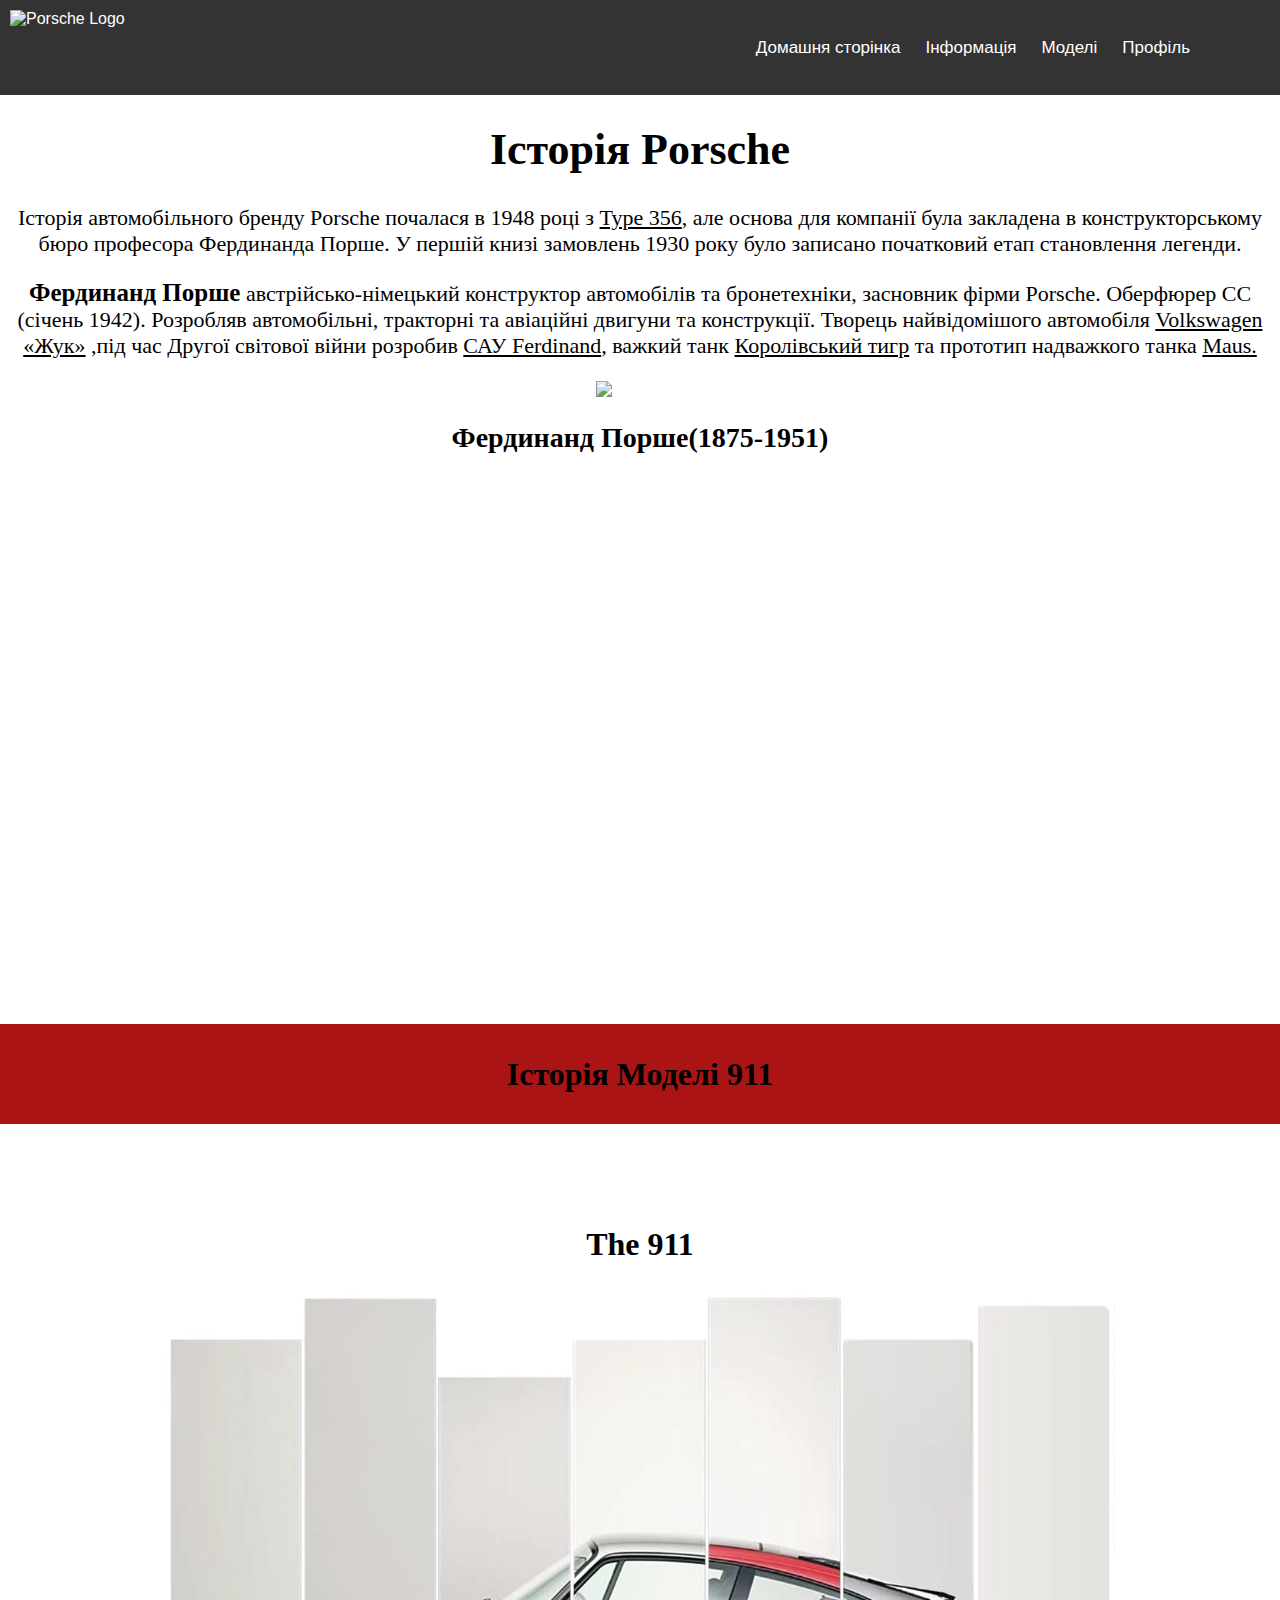
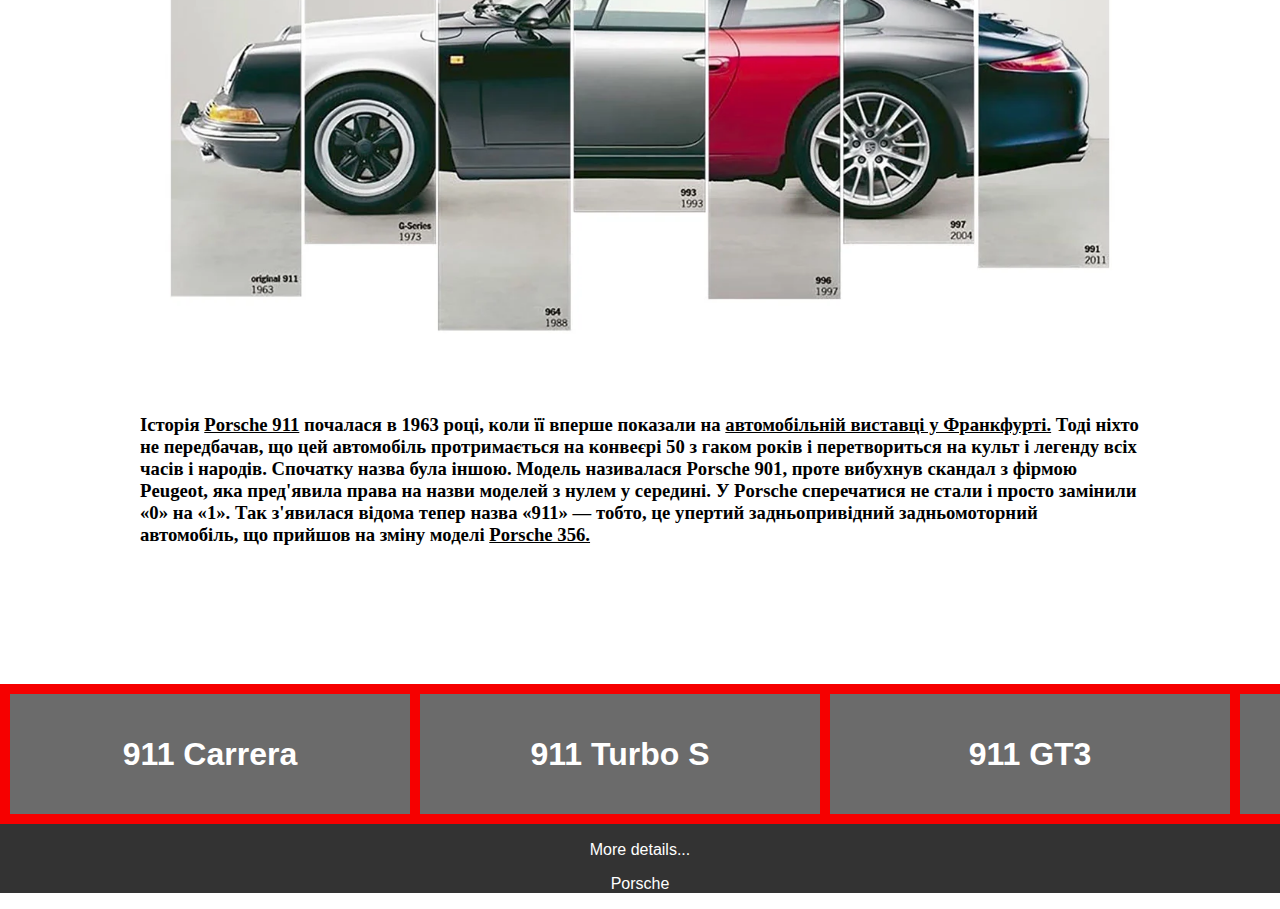
==== Andry Popovych/Porsche-website/Porshce.html @ e0d25036 "1121" ====
<!DOCTYPE html>
<html lang="en">
  <head>
    <meta charset="UTF-8" />
    <meta name="viewport" content="width=device-width, initial-scale=1.0" />
    <title>Porsche History</title>
    <link rel="stylesheet" href="style.css" />
  </head>
  <body>
    <header>
      <img src="Porsche_logo.png" alt="Porsche Logo" />
      <nav>
        <a href="#Home">Домашня сторінка</a>
        <a href="#Info">Інформація</a>
        <a href="#Models">Моделі</a>
        <a href="#Profile">Профіль</a>
      </nav>
    </header>

    <main class="main-container">
      <div class="main-content">
        <div class="container">
          <div class="main-txt">
            <h1>Історія Porsche</h1>
            <p>
              Історія автомобільного бренду Porsche почалася в 1948 році з
              <a
                class="links-main-txt"
                href="https://uk.wikipedia.org/wiki/Porsche_356"
                >Type 356</a
              >, але основа для компанії була закладена в конструкторському бюро
              професора Фердинанда Порше. У першій книзі замовлень 1930 року
              було записано початковий етап становлення легенди.
            </p>
            <p>
              <strong class="strong-txt">Фердинанд Порше</strong>
              австрійсько-німецький конструктор автомобілів та бронетехніки,
              засновник фірми Porsche. Оберфюрер СС (січень 1942). Розробляв
              автомобільні, тракторні та авіаційні двигуни та конструкції.
              Творець найвідомішого автомобіля
              <a
                class="links-main-txt"
                href="https://uk.wikipedia.org/wiki/Volkswagen_Beetle"
                >Volkswagen «Жук»</a
              >
              ,під час Другої світової війни розробив
              <a
                class="links-main-txt"
                href="https://uk.wikipedia.org/wiki/Elefant"
                >САУ Ferdinand</a
              >, важкий танк
              <a
                class="links-main-txt"
                href="https://uk.wikipedia.org/wiki/Panzer_VI_Tiger_II"
                >Королівський тигр</a
              >
              та прототип надважкого танка
              <a
                class="links-main-txt"
                href="https://uk.wikipedia.org/wiki/Panzer_VIII_Maus"
                >Maus.</a
              >
            </p>
          </div>
        </div>
        <img src="274px-Ferdinand_Porsche.jpg" alt="Ferdinand" />
        <h2 class="h2-txt">Фердинанд Порше(1875-1951)</h2>
      </div>
    </main>
    <div class="aftermain">
      <h1>Історія Моделі 911</h1>
    </div>
    <div class="aftermain-main">
      <h1>The 911</h1>
      <img
        src="history_of_porsche_1.webp"
        alt="aftermain-main-img1-porsche"
        width="950px"
        height="650px"
      />
      <h3 class="h3-aftermain-main">
        Історія
        <a
          class="links-aftermain-main"
          href="https://media.autoexpress.co.uk/image/private/s--X-WVjvBW--/f_auto,t_content-image-full-desktop@1/v1685458010/autoexpress/2023/05/Porsche%20911%20GTS%20UK%20001_otx6j7.jpg"
          ><strong>Porsche 911</strong></a
        >
        почалася в 1963 році, коли її вперше показали на
        <a
          class="links-aftermain-main"
          href="https://uk.wikipedia.org/wiki/%D0%9C%D1%96%D0%B6%D0%BD%D0%B0%D1%80%D0%BE%D0%B4%D0%BD%D0%B8%D0%B9_%D0%B0%D0%B2%D1%82%D0%BE%D1%81%D0%B0%D0%BB%D0%BE%D0%BD"
          >автомобільній виставці у Франкфурті.</a
        >
        Тоді ніхто не передбачав, що цей автомобіль протримається на конвеєрі 50
        з гаком років і перетвориться на культ і легенду всіх часів і народів.
        Спочатку назва була іншою. Модель називалася Porsche 901, проте вибухнув
        скандал з фірмою Peugeot, яка пред'явила права на назви моделей з нулем
        у середині. У Porsche сперечатися не стали і просто замінили «0» на «1».
        Так з'явилася відома тепер назва «911» — тобто, це упертий
        задньопривідний задньомоторний автомобіль, що прийшов на зміну моделі
        <a
          class="links-aftermain-main"
          href="https://upload.wikimedia.org/wikipedia/commons/thumb/e/ec/Porsche_356_No._1_Roadster_IMG_0814.jpg/800px-Porsche_356_No._1_Roadster_IMG_0814.jpg"
          >Porsche 356.</a
        >
      </h3>
    </div>
    <div class="grid-container">
      <div class="item1">
        <h1>911 Carrera</h1>
      </div>
      <div class="item2">
        <h1>911 Turbo S</h1>
      </div>
      <div class="item3">
        <h1>911 GT3</h1>
      </div>
      <div class="item4">
        <h1>Targa 4S</h1>
      </div>
    </div>
    <footer>
      <p>More details...</p>
      <p>Porsche</p>
    </footer>
  </body>
</html>
---- Andry Popovych/Porsche-website/style.css ----
body {
     margin: 0;
     padding: 0;
     font-family: Arial, sans-serif;
     background-size: cover;
     background-position: center;
     color: white;
 }

 nav {
     display: flex;
 }

 nav a {
     text-decoration: none;
     color: white;
     margin-right: 25px;
     /* transition: transform 0.1s; зробити час з'явлення кольору  */ 
    font-size: 17px;
 }

 nav a:hover {
     color: #d31919;
 }
 nav a:last-child {
     margin-right: 80px;
 }

 header {
     background-color: #333;
     padding: 10px;
     display: flex;
     justify-content: space-between;
     align-items: center;
 }

 main {
     text-align: center;
 }

 .main-txt {
     font-family: Serif;
     font-size: 22px;
     color: rgb(0, 0, 0);
 }
 .links-main-txt{
    color: black;
 }

.links-main-txt:hover{
    color: #d31919;
}

.main-container{
    width: 100%;
    height: 100vh;
    position: relative;

}
.main-content{
    isolation: isolate;
}
 .main-container::before {
     content: " ";
     position: absolute;
     top: 0px;
     right: 0px;
     left: 0px;
     width: 100%;
     height: 100%;
     background-image: url(tank.jpg);
     background-repeat: no-repeat;
     background-size: cover;
     opacity: 0.4;    
 }

 .strong-txt {
     font-family: Serif;
     font-size: 25px;
 }

 header img {
     width: 160px;
     height: 75px;
 }
 .h2-txt{
    font-family: Serif;
    font-size: 28px;
    color:rgb(0, 0, 0);
 }
  .aftermain {
     color: black;
     font-family: Serif;
     background-color: #aa1414;
     padding: 10px;
     display: flex;
     justify-content: center;
     align-items: center;
}
.aftermain-main{
    color: black;
    font-family: Serif;
    display: flex;
    flex-direction: column;
    align-items: center;
    height: 120vh;
    margin-top: 80px;
}
.h3-aftermain-main{
    width: 1000px;
    font-family: Serif;
    margin-top: 80px;
}
.links-aftermain-main{
    color: black;
}
.links-aftermain-main:hover{
    color: #d31919;
}
.grid-container{
    display: grid;
    grid-template-columns: 400px 400px 400px 400px;
    gap: 10px;
    background-color: rgb(246, 0, 0);
    padding: 10px;
}
.grid-container > div{
    background-color: rgb(107, 107, 107);
    text-align: center;
    padding: 20px 0;

}
 footer {
     background-color: #333;
     color: white;
     text-align: center;
     bottom: 0;
     width: 100%;
     padding-top: 1px; /*fix problem*/
 }
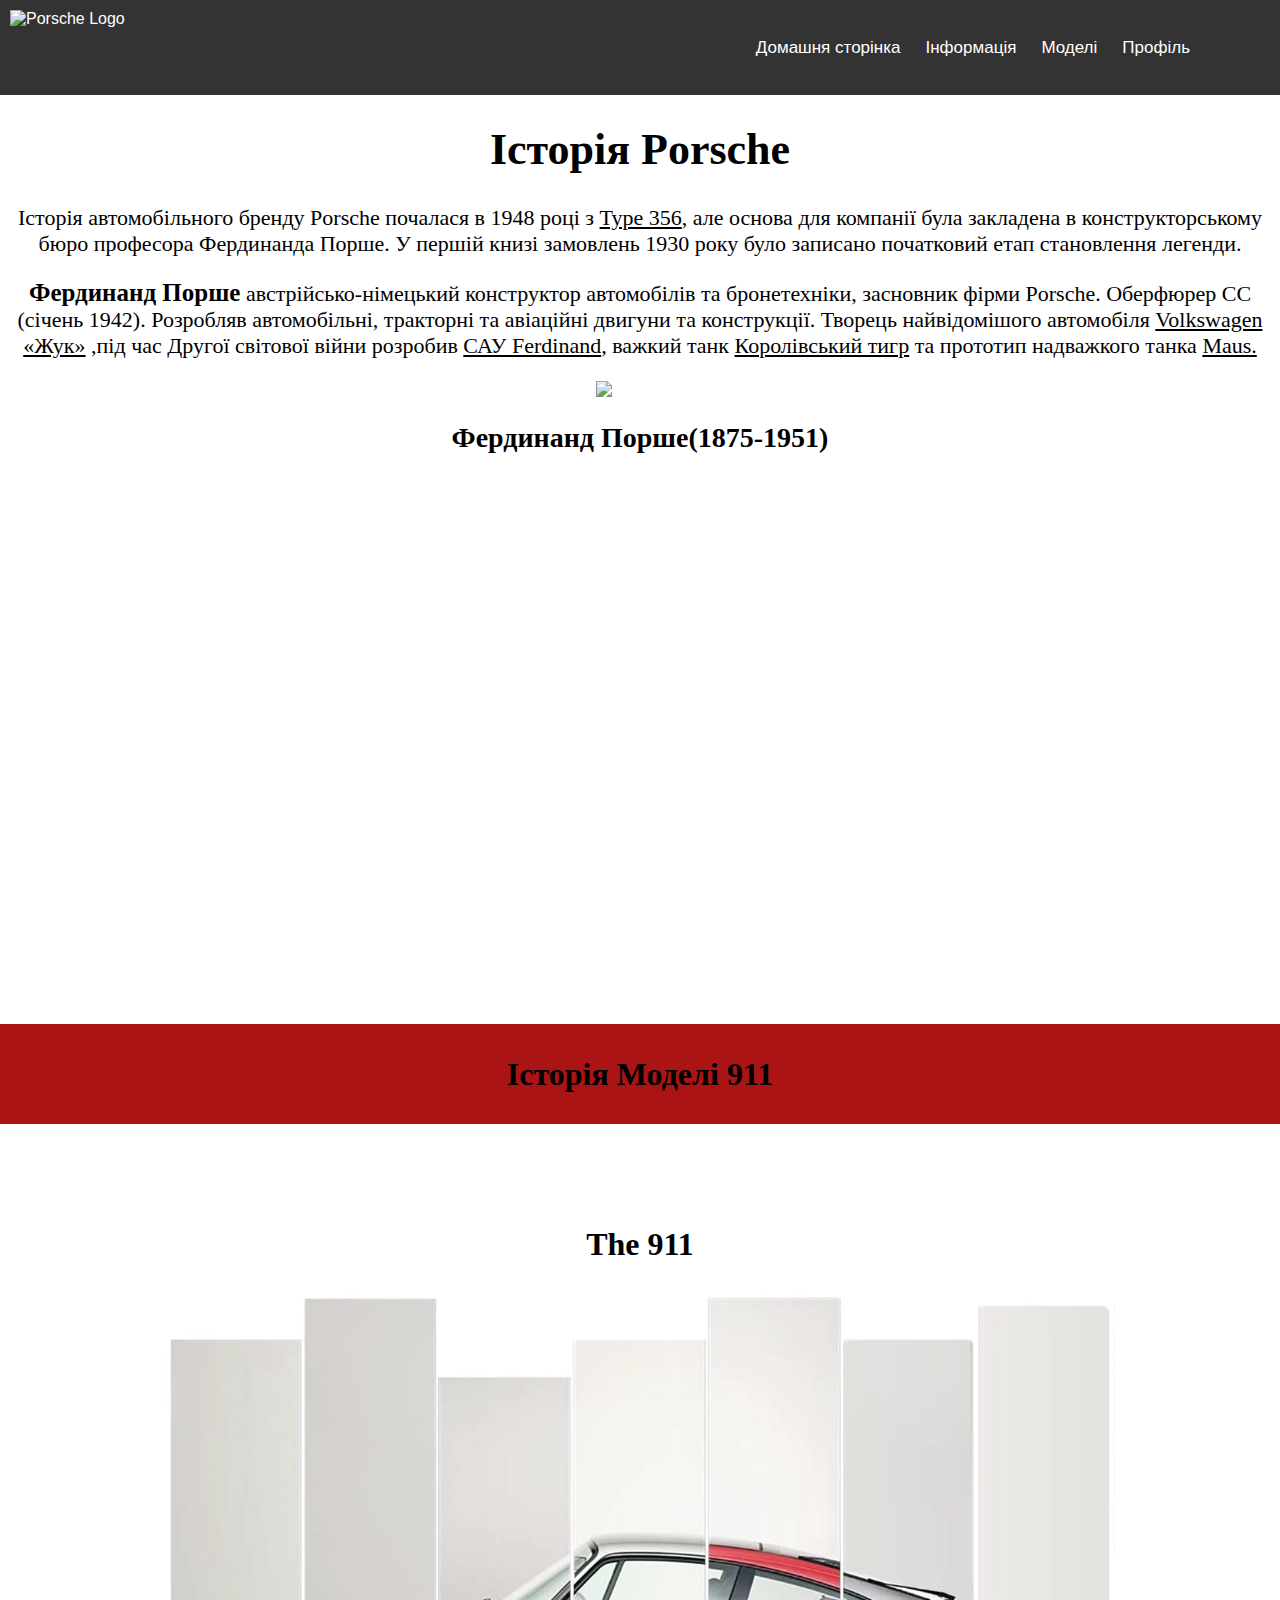
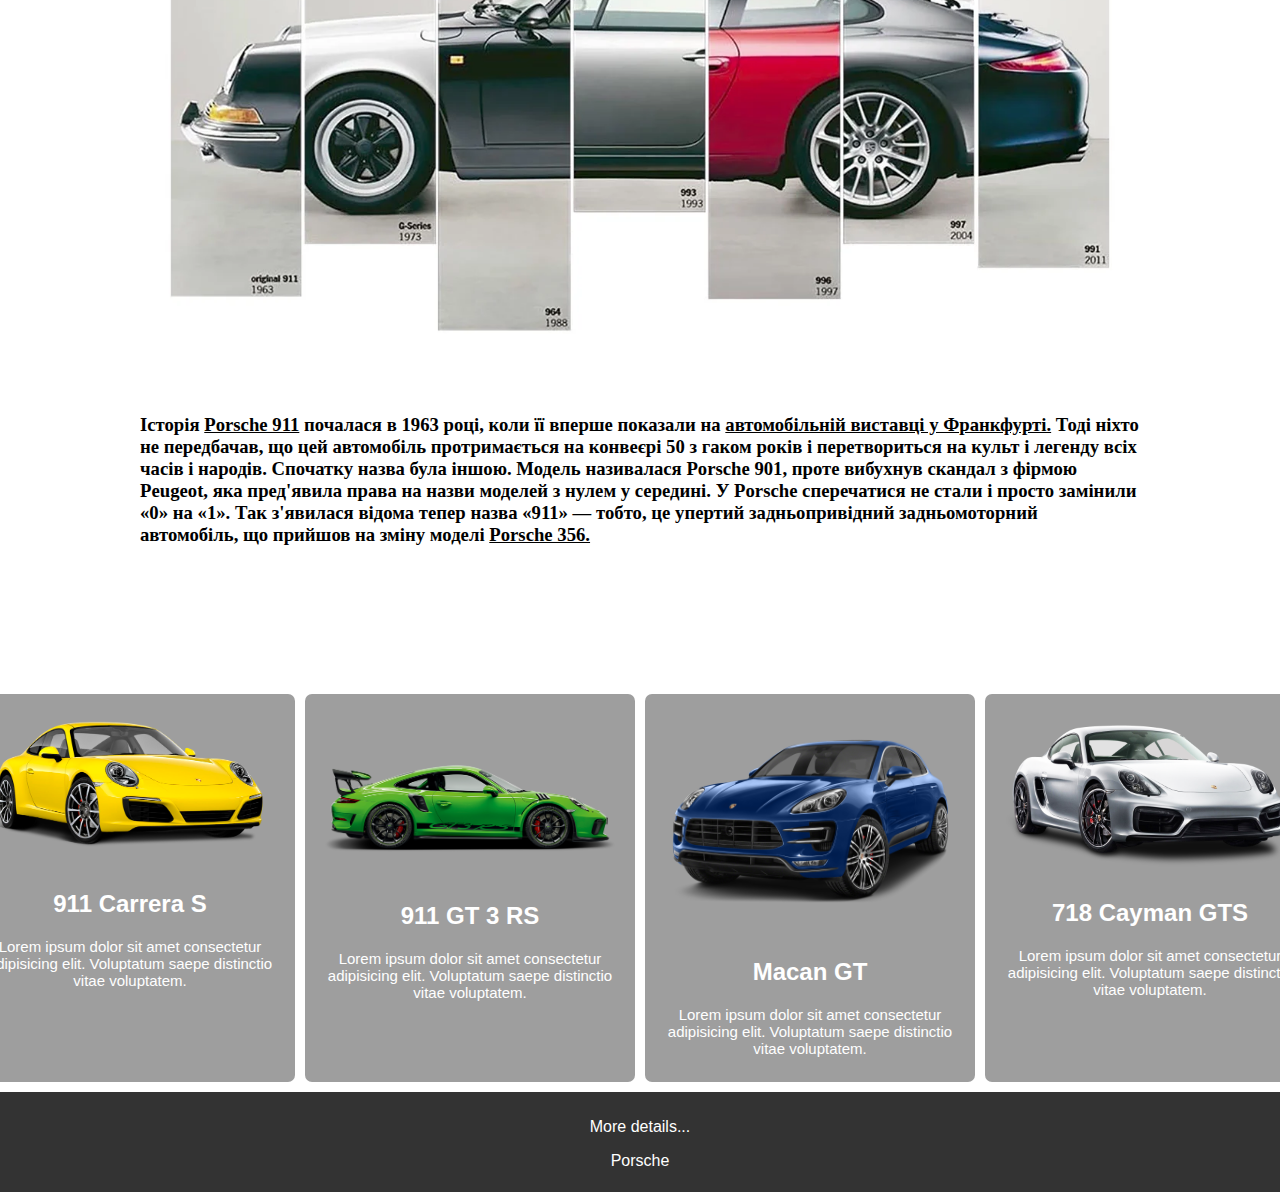
==== commit a81f53bf: "Porsche website corrected" ====
--- a/Andry Popovych/Porsche-website/Porshce.html
+++ b/Andry Popovych/Porsche-website/Porshce.html
@@ -105,23 +105,47 @@
         >
       </h3>
     </div>
-    <div class="grid-container">
-      <div class="item1">
-        <h1>911 Carrera</h1>
-      </div>
-      <div class="item2">
-        <h1>911 Turbo S</h1>
-      </div>
-      <div class="item3">
-        <h1>911 GT3</h1>
-      </div>
-      <div class="item4">
-        <h1>Targa 4S</h1>
+    <div class="gallery-container">
+      <div class="gallery">
+        <div class="gallery-item">
+          <img src="911.png" alt="911-yellow" width="300px" />
+          <h2 class="gallery-h2-style">911 Carrera S</h2>
+          <p class="gallery-p-style">
+            Lorem ipsum dolor sit amet consectetur adipisicing elit. Voluptatum
+            saepe distinctio vitae voluptatem.
+          </p>
+        </div>
+        <div class="gallery-item">
+          <img src="911 GT 3 RS.png" alt="green-porsche" width="300px" />
+          <h2 class="gallery-h2-style">911 GT 3 RS</h2>
+          <p class="gallery-p-style">
+            Lorem ipsum dolor sit amet consectetur adipisicing elit. Voluptatum
+            saepe distinctio vitae voluptatem.
+          </p>
+        </div>
+        <div class="gallery-item">
+          <img src="macan.png" alt="blue-porsche" width="300px" />
+          <h2 class="gallery-h2-style">Macan GT</h2>
+          <p class="gallery-p-style">
+            Lorem ipsum dolor sit amet consectetur adipisicing elit. Voluptatum
+            saepe distinctio vitae voluptatem.
+          </p>
+        </div>
+        <div class="gallery-item">
+          <img src="718.png" alt="grey-porsche" width="300px" />
+          <h2 class="gallery-h2-style">718 Cayman GTS</h2>
+          <p class="gallery-p-style">
+            Lorem ipsum dolor sit amet consectetur adipisicing elit. Voluptatum
+            saepe distinctio vitae voluptatem.
+          </p>
+        </div>
       </div>
     </div>
     <footer>
-      <p>More details...</p>
-      <p>Porsche</p>
+      <div class="style-footer">
+        <p>More details...</p>
+        <p>Porsche</p>
+      </div>
     </footer>
   </body>
 </html>
--- a/Andry Popovych/Porsche-website/style.css
+++ b/Andry Popovych/Porsche-website/style.css
@@ -117,24 +117,34 @@
 .links-aftermain-main:hover{
     color: #d31919;
 }
-.grid-container{
+.gallery{
     display: grid;
-    grid-template-columns: 400px 400px 400px 400px;
+    align-content: center;
+    grid-template-columns: auto auto auto auto;
+    justify-content: center;
     gap: 10px;
-    background-color: rgb(246, 0, 0);
     padding: 10px;
+    cursor: pointer;
 }
-.grid-container > div{
-    background-color: rgb(107, 107, 107);
+.gallery-item {
     text-align: center;
-    padding: 20px 0;
-
+    border-radius: 7px;
+    background-color: #9e9e9e;
+    color: white;
+    padding: 15px;
+}
+.gallery-p-style{
+    font-size: 15px;
+    margin-bottom: 10px;
 }
  footer {
      background-color: #333;
      color: white;
      text-align: center;
      bottom: 0;
-     width: 100%;
-     padding-top: 1px; /*fix problem*/
+     width: 100%; 
+     height: 100px;
+ }
+ .style-footer{
+    padding-top: 10px;
  }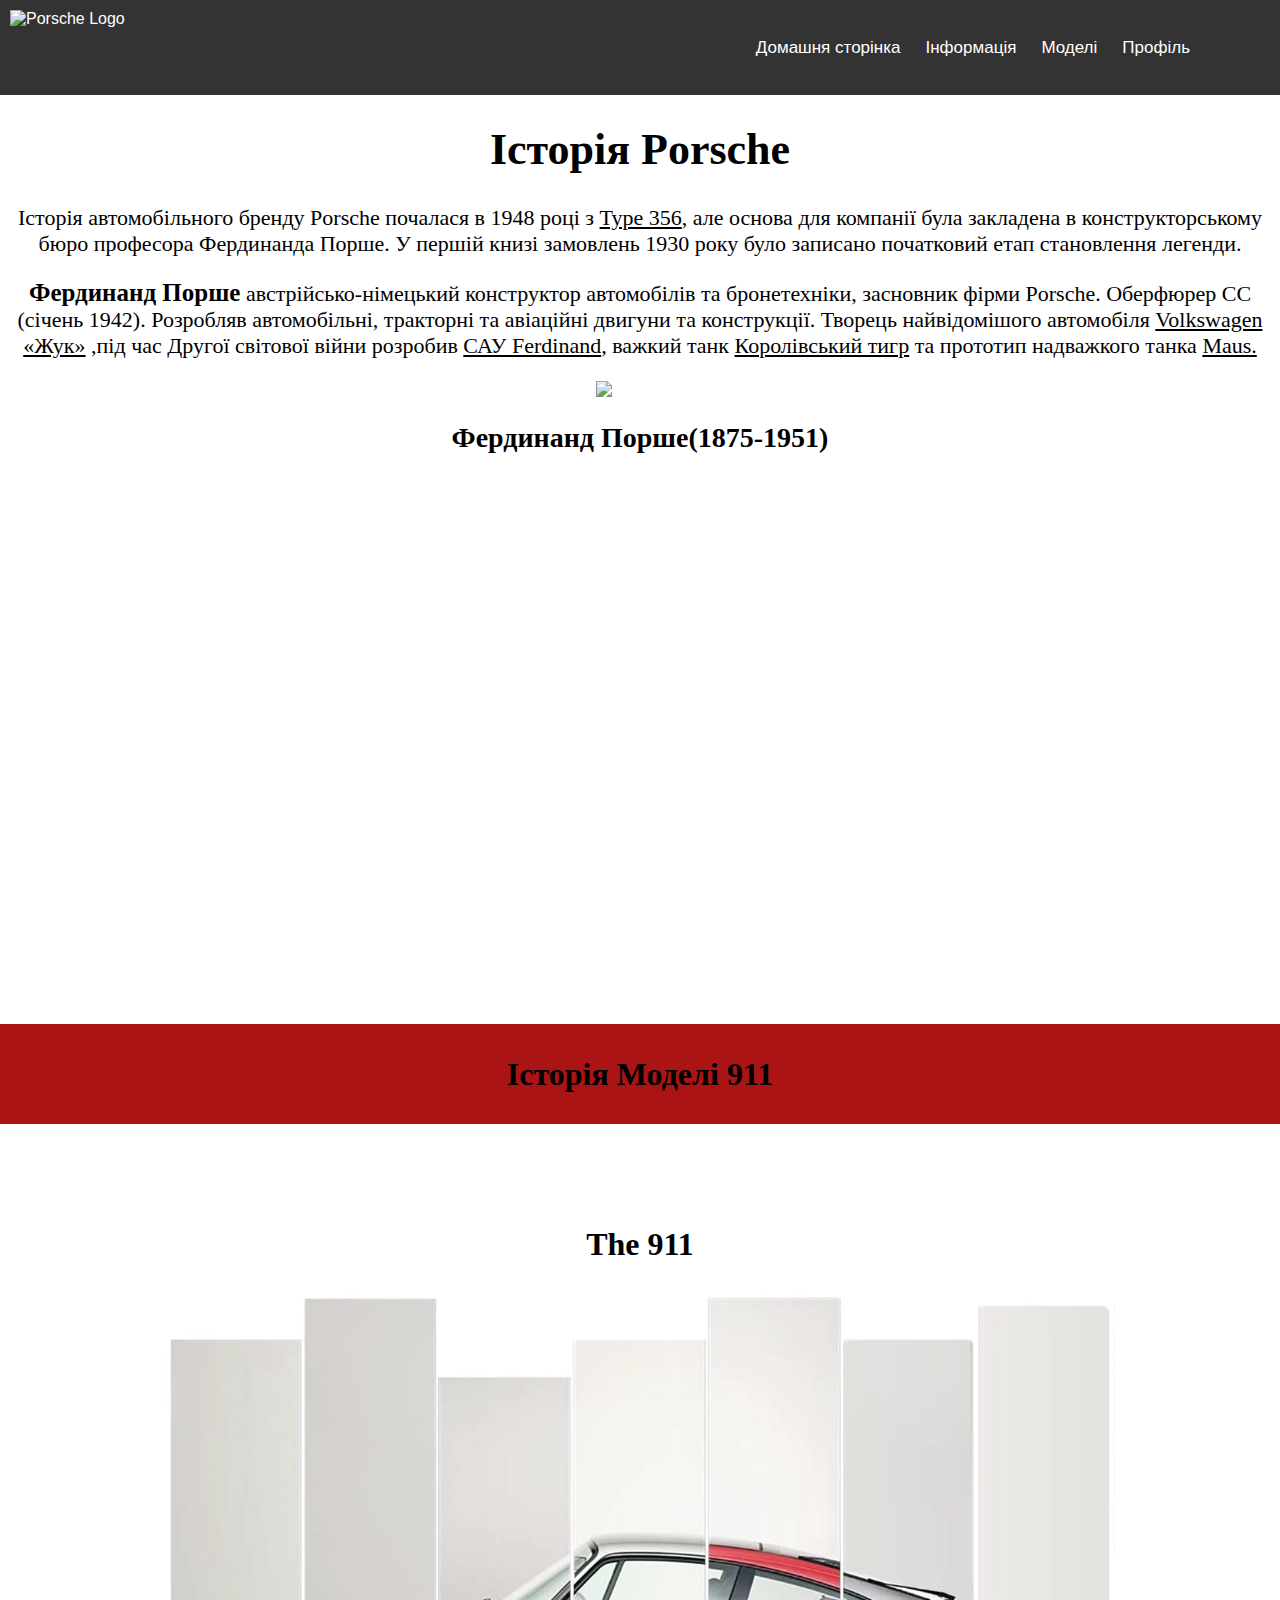
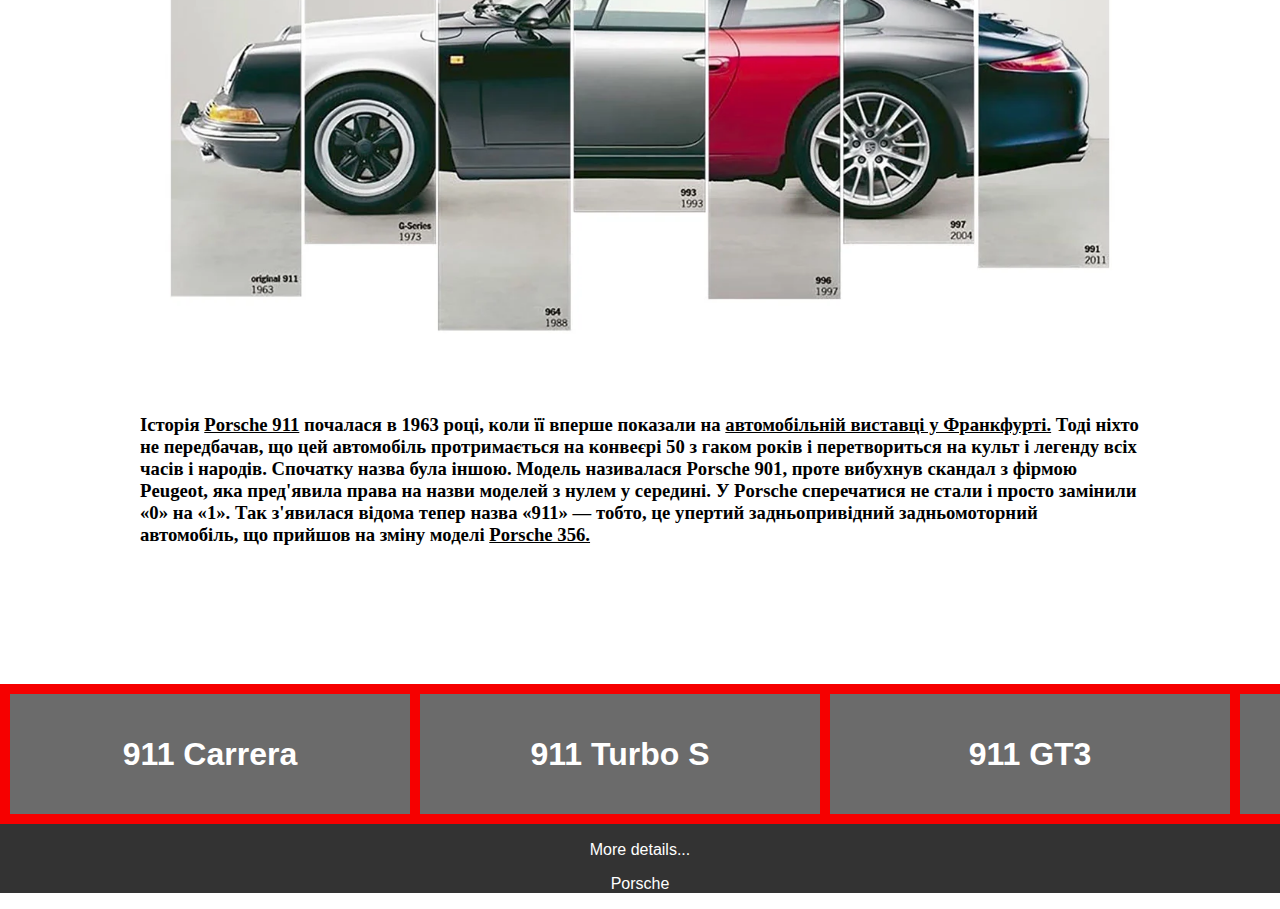
==== commit dbdd8c89: "Merge branch 'main' of https://github.com/Danbog32/websiteCSSPractise" ====
--- a/Andry Popovych/Porsche-website/Porshce.html
+++ b/Andry Popovych/Porsche-website/Porshce.html
@@ -105,47 +105,23 @@
         >
       </h3>
     </div>
-    <div class="gallery-container">
-      <div class="gallery">
-        <div class="gallery-item">
-          <img src="911.png" alt="911-yellow" width="300px" />
-          <h2 class="gallery-h2-style">911 Carrera S</h2>
-          <p class="gallery-p-style">
-            Lorem ipsum dolor sit amet consectetur adipisicing elit. Voluptatum
-            saepe distinctio vitae voluptatem.
-          </p>
-        </div>
-        <div class="gallery-item">
-          <img src="911 GT 3 RS.png" alt="green-porsche" width="300px" />
-          <h2 class="gallery-h2-style">911 GT 3 RS</h2>
-          <p class="gallery-p-style">
-            Lorem ipsum dolor sit amet consectetur adipisicing elit. Voluptatum
-            saepe distinctio vitae voluptatem.
-          </p>
-        </div>
-        <div class="gallery-item">
-          <img src="macan.png" alt="blue-porsche" width="300px" />
-          <h2 class="gallery-h2-style">Macan GT</h2>
-          <p class="gallery-p-style">
-            Lorem ipsum dolor sit amet consectetur adipisicing elit. Voluptatum
-            saepe distinctio vitae voluptatem.
-          </p>
-        </div>
-        <div class="gallery-item">
-          <img src="718.png" alt="grey-porsche" width="300px" />
-          <h2 class="gallery-h2-style">718 Cayman GTS</h2>
-          <p class="gallery-p-style">
-            Lorem ipsum dolor sit amet consectetur adipisicing elit. Voluptatum
-            saepe distinctio vitae voluptatem.
-          </p>
-        </div>
+    <div class="grid-container">
+      <div class="item1">
+        <h1>911 Carrera</h1>
+      </div>
+      <div class="item2">
+        <h1>911 Turbo S</h1>
+      </div>
+      <div class="item3">
+        <h1>911 GT3</h1>
+      </div>
+      <div class="item4">
+        <h1>Targa 4S</h1>
       </div>
     </div>
     <footer>
-      <div class="style-footer">
-        <p>More details...</p>
-        <p>Porsche</p>
-      </div>
+      <p>More details...</p>
+      <p>Porsche</p>
     </footer>
   </body>
 </html>
--- a/Andry Popovych/Porsche-website/style.css
+++ b/Andry Popovych/Porsche-website/style.css
@@ -117,34 +117,24 @@
 .links-aftermain-main:hover{
     color: #d31919;
 }
-.gallery{
+.grid-container{
     display: grid;
-    align-content: center;
-    grid-template-columns: auto auto auto auto;
-    justify-content: center;
+    grid-template-columns: 400px 400px 400px 400px;
     gap: 10px;
+    background-color: rgb(246, 0, 0);
     padding: 10px;
-    cursor: pointer;
 }
-.gallery-item {
+.grid-container > div{
+    background-color: rgb(107, 107, 107);
     text-align: center;
-    border-radius: 7px;
-    background-color: #9e9e9e;
-    color: white;
-    padding: 15px;
-}
-.gallery-p-style{
-    font-size: 15px;
-    margin-bottom: 10px;
+    padding: 20px 0;
+
 }
  footer {
      background-color: #333;
      color: white;
      text-align: center;
      bottom: 0;
-     width: 100%; 
-     height: 100px;
- }
- .style-footer{
-    padding-top: 10px;
+     width: 100%;
+     padding-top: 1px; /*fix problem*/
  }